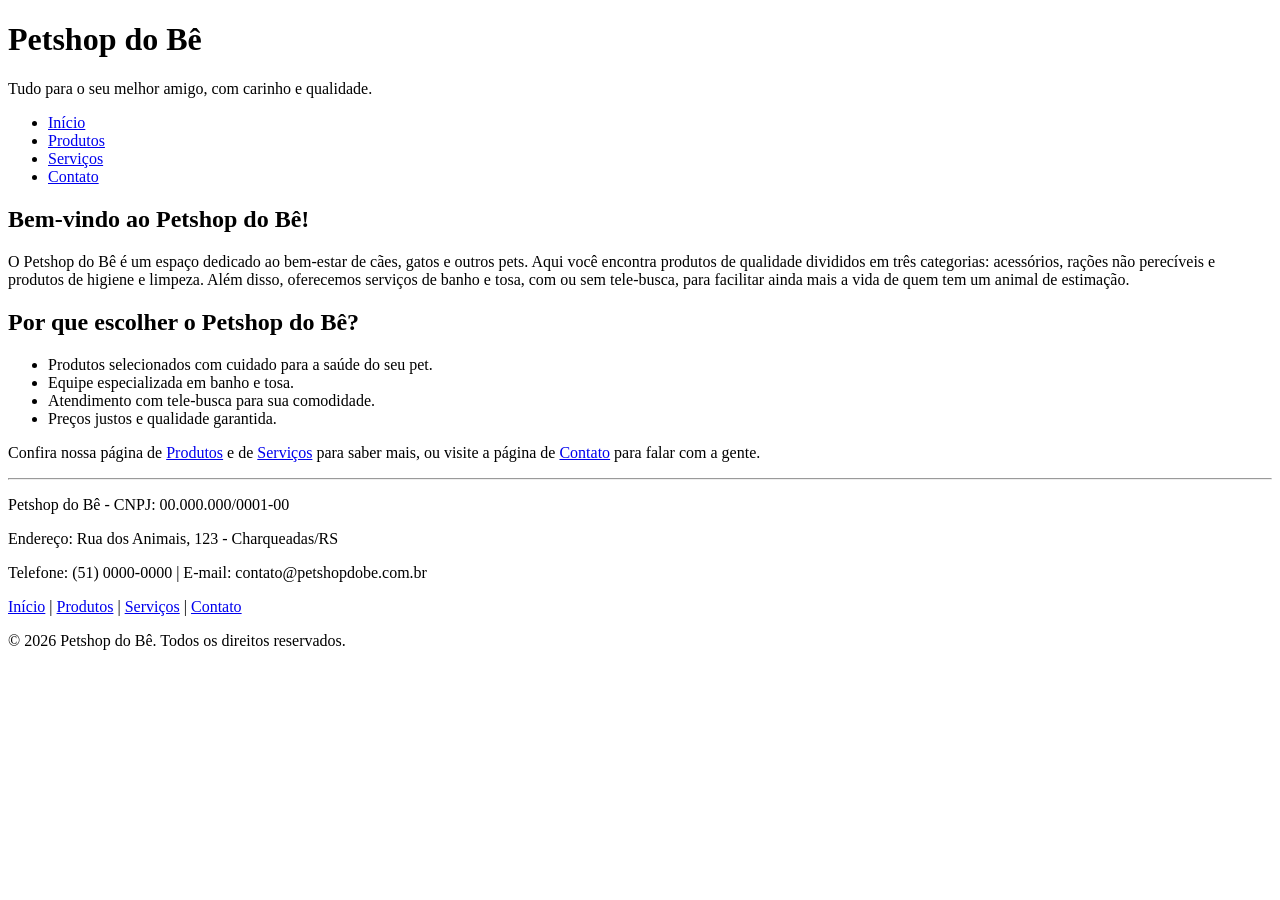
==== index.html @ 34f8aaca "Add files via upload" ====
<!DOCTYPE html>
<html lang="pt-BR">
<head>
    <meta charset="UTF-8">
    <meta name="viewport" content="width=device-width, initial-scale=1.0">
    <title>Petshop do Bê - Início</title>
</head>
<body>

    <header>
        <h1>Petshop do Bê</h1>
        <p>Tudo para o seu melhor amigo, com carinho e qualidade.</p>
        <nav>
            <ul>
                <li><a href="index.html">Início</a></li>
                <li><a href="produtos.html">Produtos</a></li>
                <li><a href="servicos.html">Serviços</a></li>
                <li><a href="contato.html">Contato</a></li>
            </ul>
        </nav>
    </header>

    <main>
        <h2>Bem-vindo ao Petshop do Bê!</h2>
        <p>
            O Petshop do Bê é um espaço dedicado ao bem-estar de cães, gatos e outros pets.
            Aqui você encontra produtos de qualidade divididos em três categorias:
            acessórios, rações não perecíveis e produtos de higiene e limpeza.
            Além disso, oferecemos serviços de banho e tosa, com ou sem tele-busca,
            para facilitar ainda mais a vida de quem tem um animal de estimação.
        </p>

        <h2>Por que escolher o Petshop do Bê?</h2>
        <ul>
            <li>Produtos selecionados com cuidado para a saúde do seu pet.</li>
            <li>Equipe especializada em banho e tosa.</li>
            <li>Atendimento com tele-busca para sua comodidade.</li>
            <li>Preços justos e qualidade garantida.</li>
        </ul>

        <p>
            Confira nossa página de <a href="produtos.html">Produtos</a> e de
            <a href="servicos.html">Serviços</a> para saber mais, ou visite a página de
            <a href="contato.html">Contato</a> para falar com a gente.
        </p>
    </main>

    <footer>
        <hr>
        <p>Petshop do Bê - CNPJ: 00.000.000/0001-00</p>
        <p>Endereço: Rua dos Animais, 123 - Charqueadas/RS</p>
        <p>Telefone: (51) 0000-0000 | E-mail: contato@petshopdobe.com.br</p>
        <nav>
            <a href="index.html">Início</a> |
            <a href="produtos.html">Produtos</a> |
            <a href="servicos.html">Serviços</a> |
            <a href="contato.html">Contato</a>
        </nav>
        <p>&copy; 2026 Petshop do Bê. Todos os direitos reservados.</p>
    </footer>

</body>
</html>
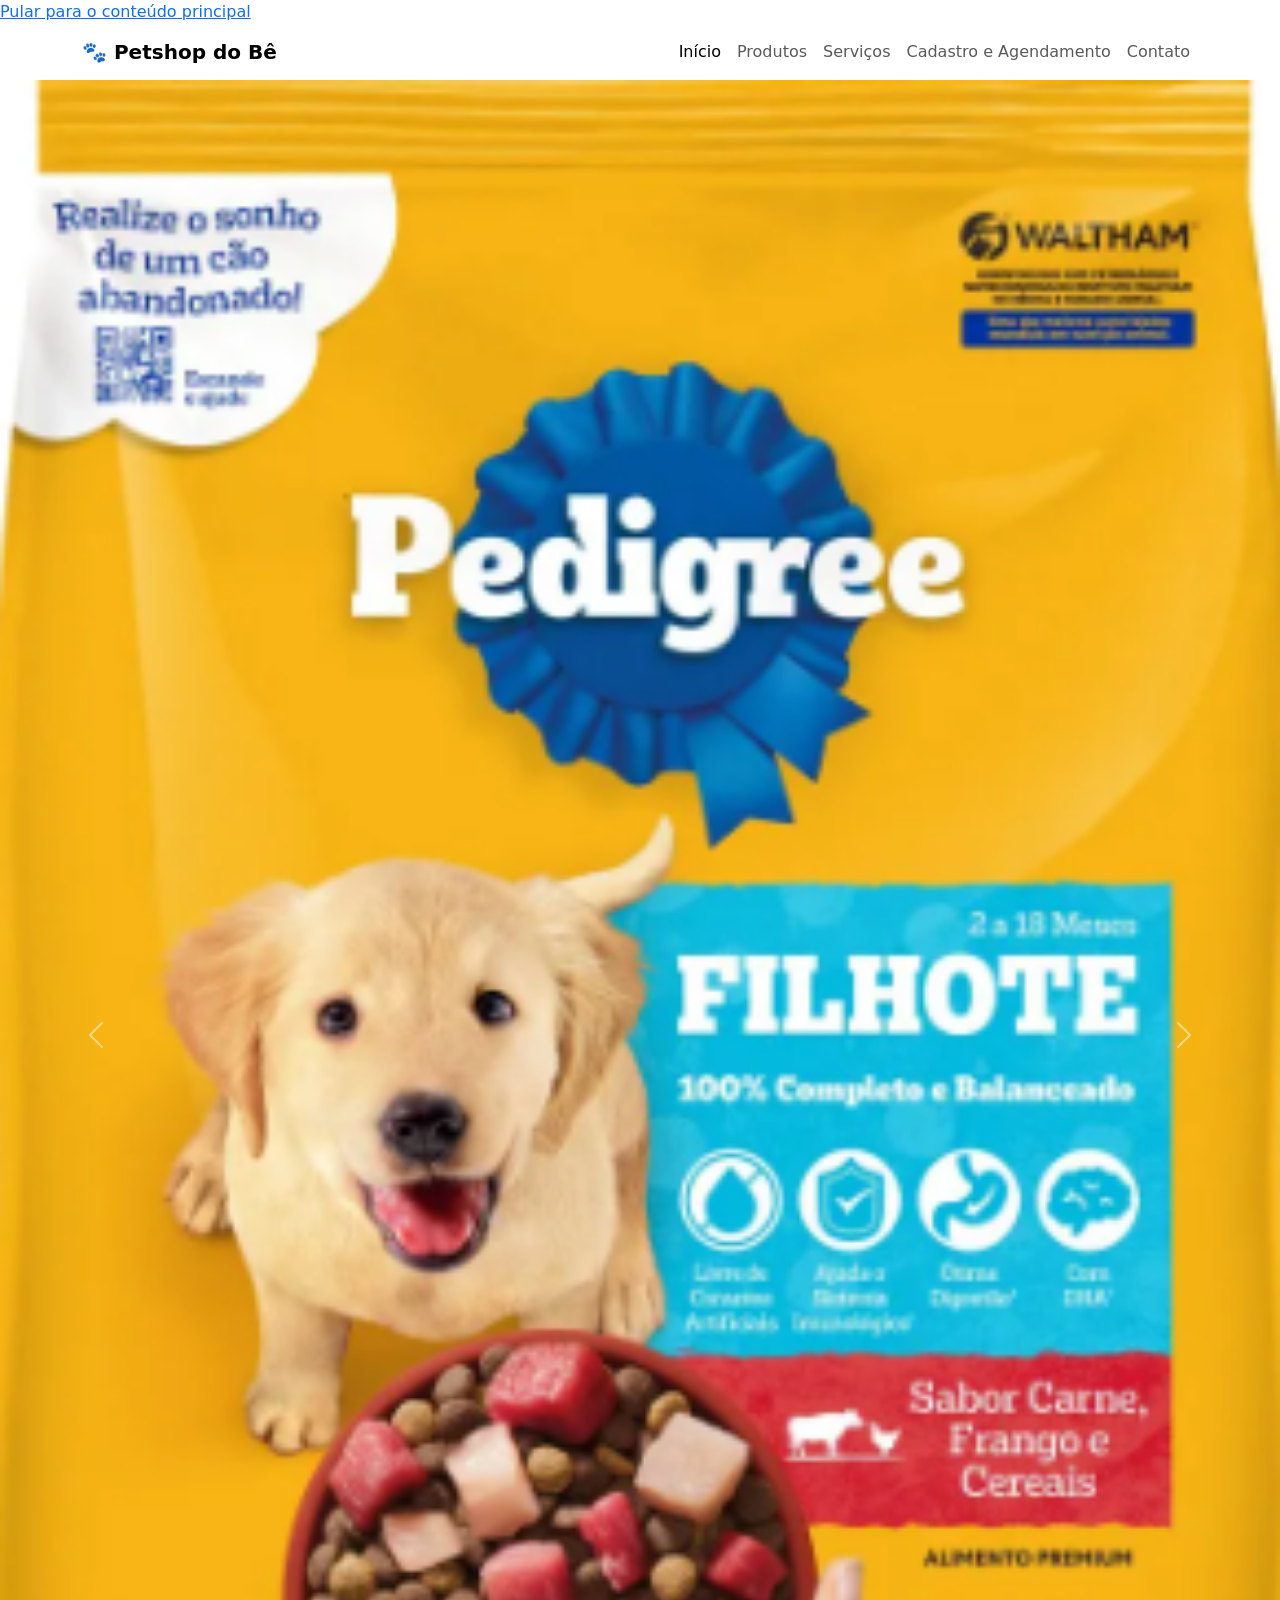
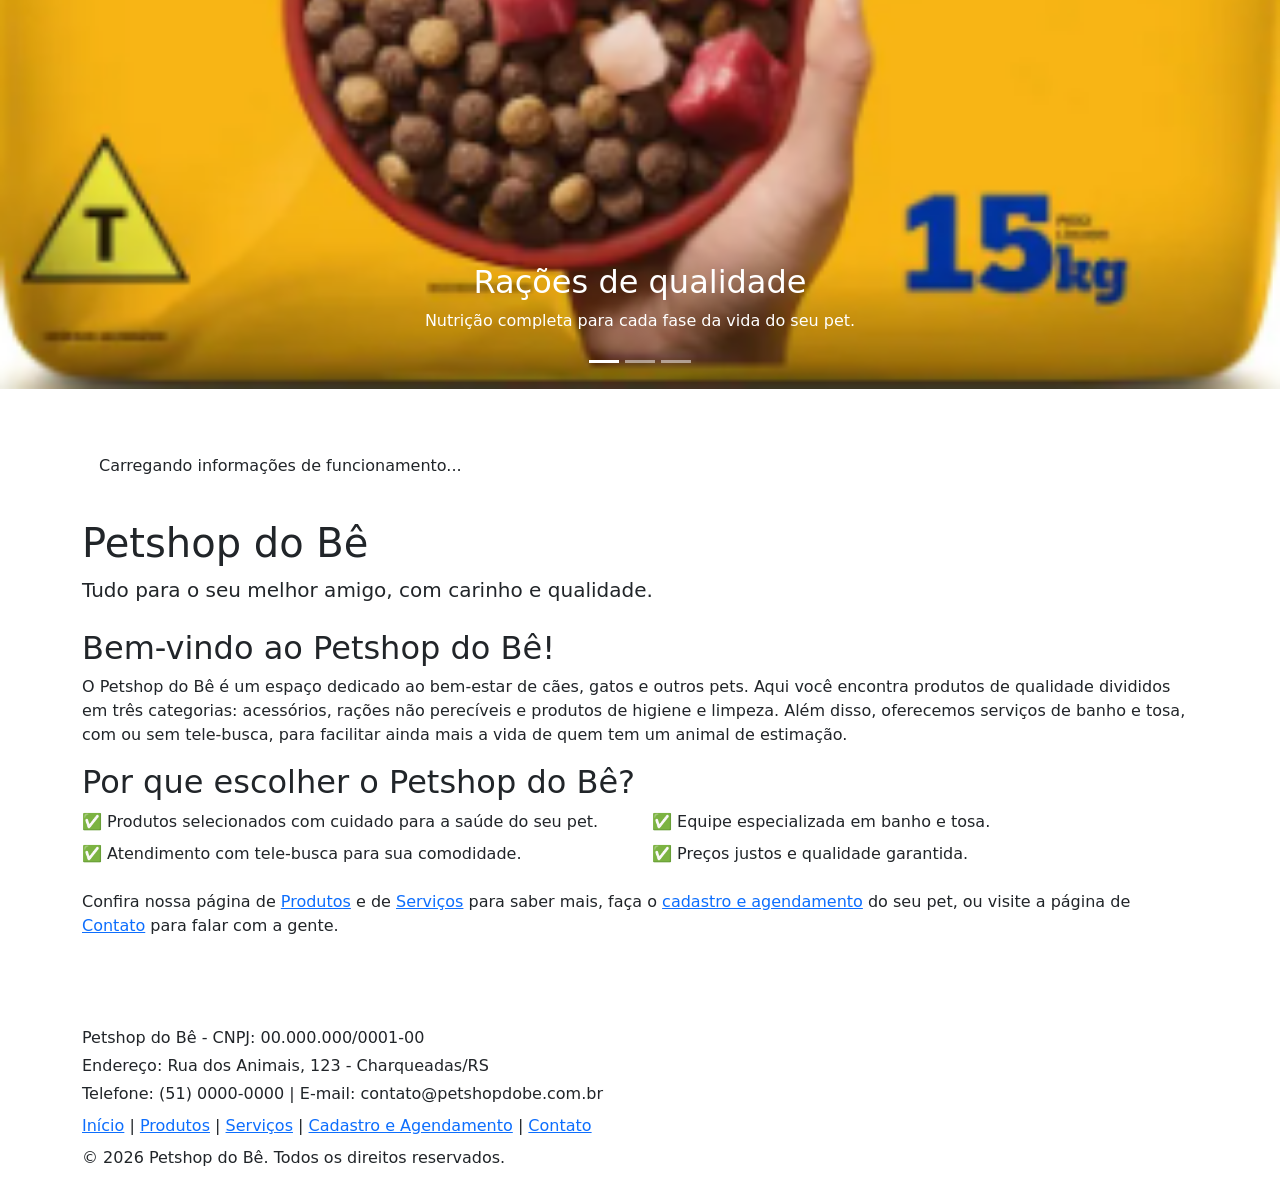
==== commit f818809f: "Add files via upload" ====
--- a/index.html
+++ b/index.html
@@ -4,60 +4,141 @@
     <meta charset="UTF-8">
     <meta name="viewport" content="width=device-width, initial-scale=1.0">
     <title>Petshop do Bê - Início</title>
+
+    <!-- Bootstrap 5 (CSS) via CDN -->
+    <link href="https://cdn.jsdelivr.net/npm/bootstrap@5.3.3/dist/css/bootstrap.min.css" rel="stylesheet">
+    <!-- Estilos personalizados do Petshop do Bê -->
+    <link href="css/style.css" rel="stylesheet">
 </head>
 <body>
 
+    <!-- Link de acessibilidade: permite pular o menu e ir direto ao conteúdo
+         usando o teclado (aparece apenas quando recebe foco) -->
+    <a class="skip-link" href="#conteudo-principal">Pular para o conteúdo principal</a>
+
+    <!-- ===================== CABEÇALHO / NAVBAR ===================== -->
     <header>
-        <h1>Petshop do Bê</h1>
-        <p>Tudo para o seu melhor amigo, com carinho e qualidade.</p>
-        <nav>
-            <ul>
-                <li><a href="index.html">Início</a></li>
-                <li><a href="produtos.html">Produtos</a></li>
-                <li><a href="servicos.html">Serviços</a></li>
-                <li><a href="contato.html">Contato</a></li>
-            </ul>
+        <nav class="navbar navbar-expand-md navbar-petshop" aria-label="Menu principal">
+            <div class="container">
+                <a class="navbar-brand fw-bold" href="index.html">🐾 Petshop do Bê</a>
+                <button class="navbar-toggler" type="button" data-bs-toggle="collapse"
+                        data-bs-target="#menuPrincipal" aria-controls="menuPrincipal"
+                        aria-expanded="false" aria-label="Abrir/fechar menu de navegação">
+                    <span class="navbar-toggler-icon"></span>
+                </button>
+                <div class="collapse navbar-collapse" id="menuPrincipal">
+                    <ul class="navbar-nav ms-auto">
+                        <li class="nav-item"><a class="nav-link active" aria-current="page" href="index.html">Início</a></li>
+                        <li class="nav-item"><a class="nav-link" href="produtos.html">Produtos</a></li>
+                        <li class="nav-item"><a class="nav-link" href="servicos.html">Serviços</a></li>
+                        <li class="nav-item"><a class="nav-link" href="agendamento.html">Cadastro e Agendamento</a></li>
+                        <li class="nav-item"><a class="nav-link" href="contato.html">Contato</a></li>
+                    </ul>
+                </div>
+            </div>
         </nav>
     </header>
 
-    <main>
-        <h2>Bem-vindo ao Petshop do Bê!</h2>
-        <p>
-            O Petshop do Bê é um espaço dedicado ao bem-estar de cães, gatos e outros pets.
-            Aqui você encontra produtos de qualidade divididos em três categorias:
-            acessórios, rações não perecíveis e produtos de higiene e limpeza.
-            Além disso, oferecemos serviços de banho e tosa, com ou sem tele-busca,
-            para facilitar ainda mais a vida de quem tem um animal de estimação.
-        </p>
+    <main id="conteudo-principal">
 
-        <h2>Por que escolher o Petshop do Bê?</h2>
-        <ul>
-            <li>Produtos selecionados com cuidado para a saúde do seu pet.</li>
-            <li>Equipe especializada em banho e tosa.</li>
-            <li>Atendimento com tele-busca para sua comodidade.</li>
-            <li>Preços justos e qualidade garantida.</li>
-        </ul>
+        <!-- ===================== CARROSSEL (Bootstrap) ===================== -->
+        <div id="carrosselPetshop" class="carousel slide" data-bs-ride="carousel" aria-label="Destaques do Petshop do Bê">
+            <div class="carousel-indicators">
+                <button type="button" data-bs-target="#carrosselPetshop" data-bs-slide-to="0" class="active" aria-current="true" aria-label="Slide 1"></button>
+                <button type="button" data-bs-target="#carrosselPetshop" data-bs-slide-to="1" aria-label="Slide 2"></button>
+                <button type="button" data-bs-target="#carrosselPetshop" data-bs-slide-to="2" aria-label="Slide 3"></button>
+            </div>
+            <div class="carousel-inner">
+                <div class="carousel-item active">
+                    <img src="images/racao-filhote.png" class="d-block w-100" alt="Rações de qualidade para o seu pet">
+                    <div class="carousel-caption d-none d-md-block">
+                        <h2>Rações de qualidade</h2>
+                        <p>Nutrição completa para cada fase da vida do seu pet.</p>
+                    </div>
+                </div>
+                <div class="carousel-item">
+                    <img src="images/bolinhas.png" class="d-block w-100" alt="Acessórios e brinquedos para pets">
+                    <div class="carousel-caption d-none d-md-block">
+                        <h2>Acessórios e diversão</h2>
+                        <p>Brinquedos pensados para o bem-estar do seu melhor amigo.</p>
+                    </div>
+                </div>
+                <div class="carousel-item">
+                    <img src="images/shampoo-condicionador.png" class="d-block w-100" alt="Produtos de higiene e serviços de banho e tosa">
+                    <div class="carousel-caption d-none d-md-block">
+                        <h2>Banho, tosa e higiene</h2>
+                        <p>Cuidado completo, com ou sem tele-busca.</p>
+                    </div>
+                </div>
+            </div>
+            <button class="carousel-control-prev" type="button" data-bs-target="#carrosselPetshop" data-bs-slide="prev">
+                <span class="carousel-control-prev-icon" aria-hidden="true"></span>
+                <span class="visually-hidden">Slide anterior</span>
+            </button>
+            <button class="carousel-control-next" type="button" data-bs-target="#carrosselPetshop" data-bs-slide="next">
+                <span class="carousel-control-next-icon" aria-hidden="true"></span>
+                <span class="visually-hidden">Próximo slide</span>
+            </button>
+        </div>
 
-        <p>
-            Confira nossa página de <a href="produtos.html">Produtos</a> e de
-            <a href="servicos.html">Serviços</a> para saber mais, ou visite a página de
-            <a href="contato.html">Contato</a> para falar com a gente.
-        </p>
+        <div class="container py-4">
+
+            <!-- Faixa de status dinâmica (saudação + aberto/fechado agora).
+                 Preenchida via JavaScript (js/main.js). aria-live faz com que
+                 leitores de tela anunciem quando o conteúdo muda. -->
+            <div id="status-loja" class="alert mt-4" role="status" aria-live="polite">
+                Carregando informações de funcionamento...
+            </div>
+
+            <h1 class="mt-4">Petshop do Bê</h1>
+            <p class="lead">Tudo para o seu melhor amigo, com carinho e qualidade.</p>
+
+            <h2 class="mt-4">Bem-vindo ao Petshop do Bê!</h2>
+            <p>
+                O Petshop do Bê é um espaço dedicado ao bem-estar de cães, gatos e outros pets.
+                Aqui você encontra produtos de qualidade divididos em três categorias:
+                acessórios, rações não perecíveis e produtos de higiene e limpeza.
+                Além disso, oferecemos serviços de banho e tosa, com ou sem tele-busca,
+                para facilitar ainda mais a vida de quem tem um animal de estimação.
+            </p>
+
+            <h2>Por que escolher o Petshop do Bê?</h2>
+            <ul class="row list-unstyled">
+                <li class="col-md-6 mb-2">✅ Produtos selecionados com cuidado para a saúde do seu pet.</li>
+                <li class="col-md-6 mb-2">✅ Equipe especializada em banho e tosa.</li>
+                <li class="col-md-6 mb-2">✅ Atendimento com tele-busca para sua comodidade.</li>
+                <li class="col-md-6 mb-2">✅ Preços justos e qualidade garantida.</li>
+            </ul>
+
+            <p>
+                Confira nossa página de <a href="produtos.html">Produtos</a> e de
+                <a href="servicos.html">Serviços</a> para saber mais, faça o
+                <a href="agendamento.html">cadastro e agendamento</a> do seu pet,
+                ou visite a página de <a href="contato.html">Contato</a> para falar com a gente.
+            </p>
+        </div>
     </main>
 
-    <footer>
-        <hr>
-        <p>Petshop do Bê - CNPJ: 00.000.000/0001-00</p>
-        <p>Endereço: Rua dos Animais, 123 - Charqueadas/RS</p>
-        <p>Telefone: (51) 0000-0000 | E-mail: contato@petshopdobe.com.br</p>
-        <nav>
-            <a href="index.html">Início</a> |
-            <a href="produtos.html">Produtos</a> |
-            <a href="servicos.html">Serviços</a> |
-            <a href="contato.html">Contato</a>
-        </nav>
-        <p>&copy; 2026 Petshop do Bê. Todos os direitos reservados.</p>
+    <!-- ===================== RODAPÉ ===================== -->
+    <footer class="py-4 mt-4">
+        <div class="container">
+            <p class="mb-1">Petshop do Bê - CNPJ: 00.000.000/0001-00</p>
+            <p class="mb-1">Endereço: Rua dos Animais, 123 - Charqueadas/RS</p>
+            <p class="mb-2">Telefone: (51) 0000-0000 | E-mail: contato@petshopdobe.com.br</p>
+            <nav aria-label="Links do rodapé">
+                <a href="index.html">Início</a> |
+                <a href="produtos.html">Produtos</a> |
+                <a href="servicos.html">Serviços</a> |
+                <a href="agendamento.html">Cadastro e Agendamento</a> |
+                <a href="contato.html">Contato</a>
+            </nav>
+            <p class="mt-2 mb-0">&copy; <span id="ano-atual">2026</span> Petshop do Bê. Todos os direitos reservados.</p>
+        </div>
     </footer>
 
+    <!-- Bootstrap 5 (JS, inclui Popper) via CDN -->
+    <script src="https://cdn.jsdelivr.net/npm/bootstrap@5.3.3/dist/js/bootstrap.bundle.min.js"></script>
+    <!-- Script personalizado do Petshop do Bê -->
+    <script src="js/main.js"></script>
 </body>
 </html>
